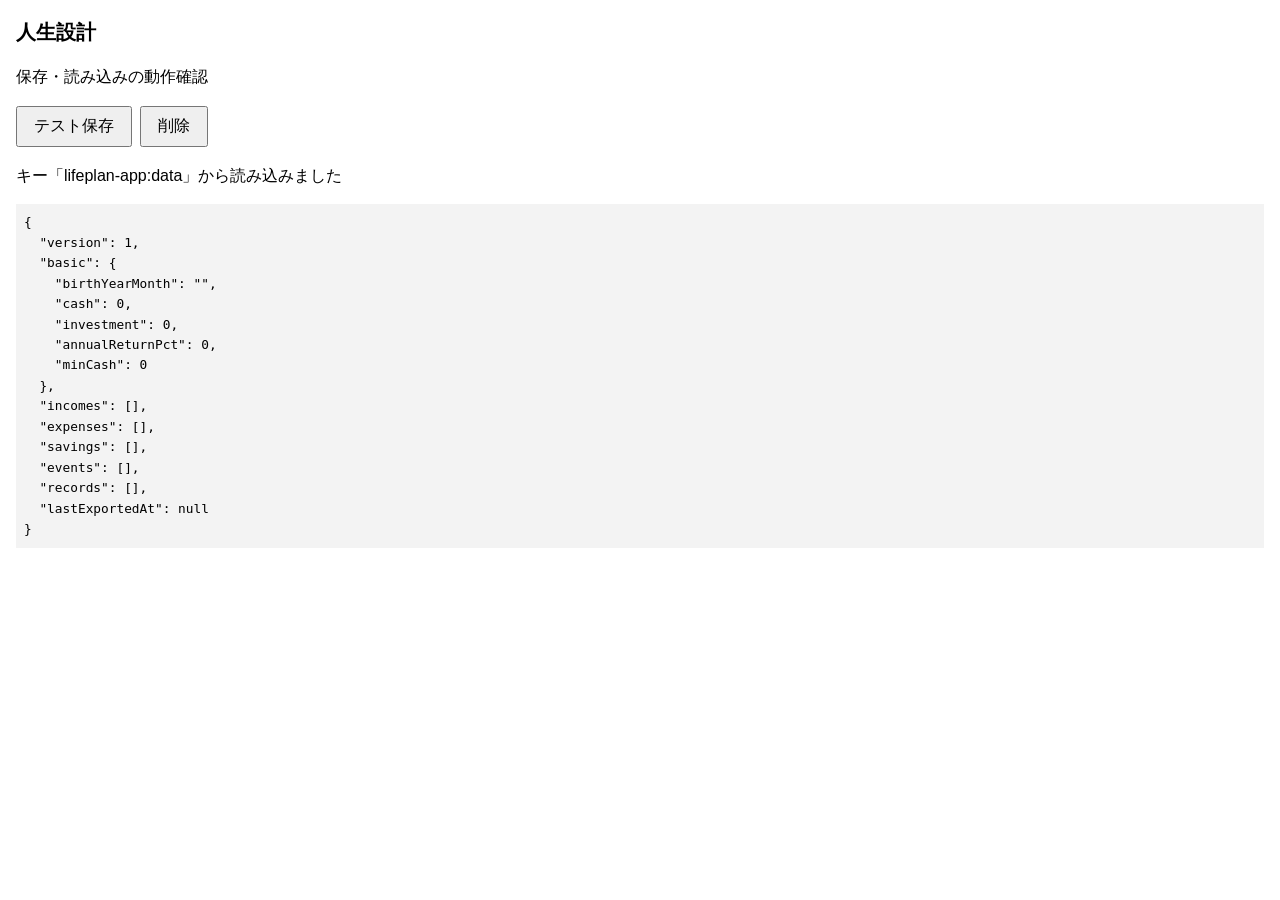
==== index.html @ 9d55ae02 "フォルダ構成とデータの保存・読み込みを追加" ====
<!DOCTYPE html>
<html lang="ja">
<head>
  <meta charset="UTF-8">
  <!-- スマホの画面幅に合わせて表示するための設定 -->
  <meta name="viewport" content="width=device-width, initial-scale=1">
  <title>人生設計</title>
  <link rel="stylesheet" href="css/style.css">
</head>
<body>
  <h1>人生設計</h1>

  <!-- ここから下はステップ1の動作確認用。ステップ3で入力画面に置き換える -->
  <p>保存・読み込みの動作確認</p>
  <div class="buttons">
    <button id="save-test" type="button">テスト保存</button>
    <button id="clear" type="button">削除</button>
  </div>
  <p id="message"></p>
  <pre id="output"></pre>

  <!-- type="module" は、JavaScript のファイルを分割して読み込めるようにする指定 -->
  <script type="module" src="js/app.js"></script>
</body>
</html>
---- css/style.css ----
/* style.css : 見た目の設定。今は最小限で、画面を作るステップで足していく */

body {
  margin: 0;
  padding: 16px;
  font-family: sans-serif;
  line-height: 1.6;
}

h1 {
  font-size: 1.25rem;
  margin: 0 0 8px;
}

.buttons {
  display: flex;
  gap: 8px;
}

button {
  font-size: 1rem;
  padding: 8px 16px;
}

/* 保存データの表示欄。長い行は折り返さず、欄の中だけ横スクロールさせる */
pre {
  overflow-x: auto;
  padding: 8px;
  background: #f3f3f3;
  font-size: 0.8rem;
}
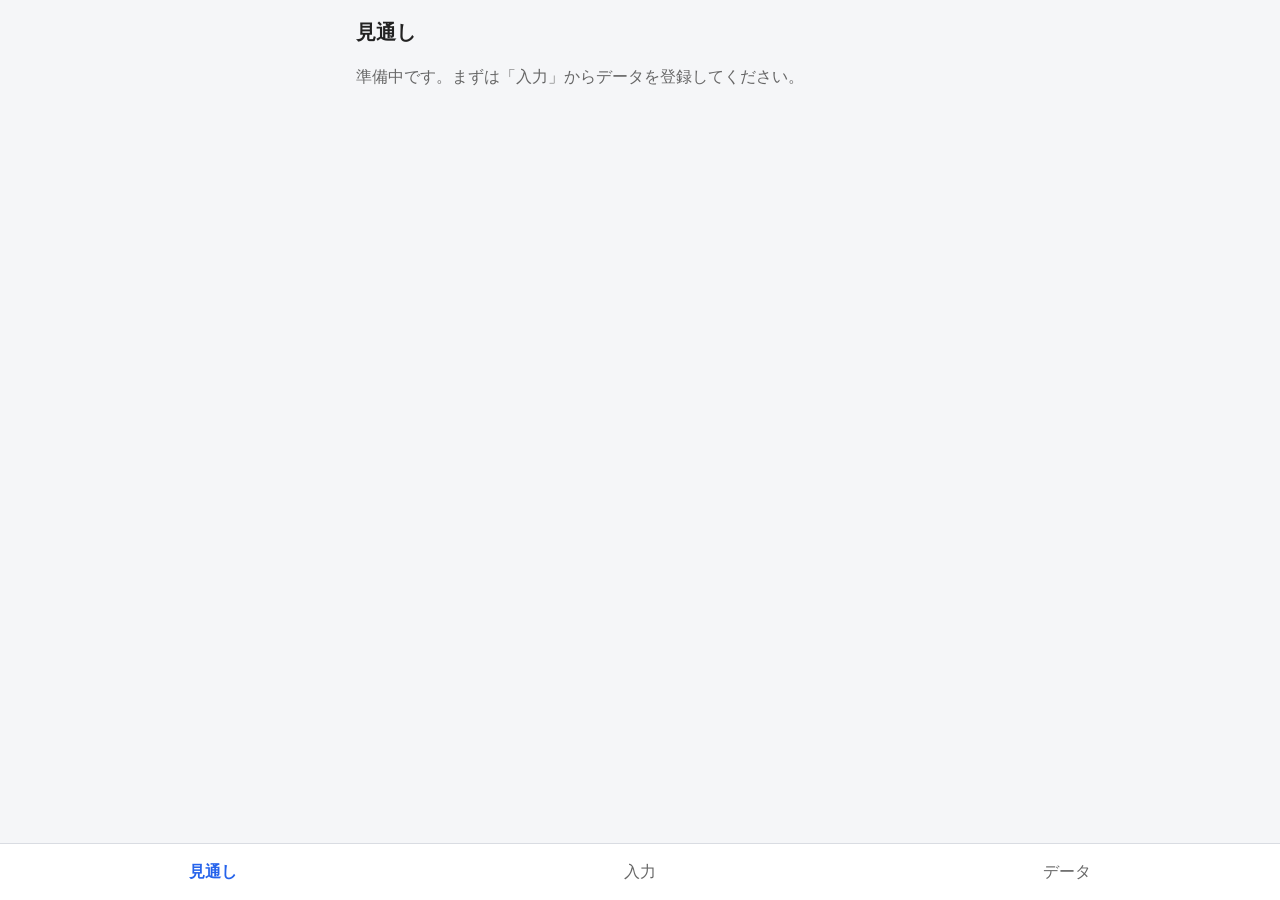
==== commit c12bc6b4: "入力画面を追加（基本情報・収入・生活費・積立・イベント）" ====
--- a/index.html
+++ b/index.html
@@ -2,22 +2,45 @@
 <html lang="ja">
 <head>
   <meta charset="UTF-8">
-  <!-- スマホの画面幅に合わせて表示するための設定 -->
-  <meta name="viewport" content="width=device-width, initial-scale=1">
+  <!-- スマホの画面幅に合わせて表示するための設定
+       （viewport-fit=cover は、iPhone の画面下の丸い部分まで使うための指定） -->
+  <meta name="viewport" content="width=device-width, initial-scale=1, viewport-fit=cover">
   <title>人生設計</title>
   <link rel="stylesheet" href="css/style.css">
 </head>
 <body>
-  <h1>人生設計</h1>
+  <!-- 保存データを読み込めなかったときのメッセージ欄 -->
+  <p id="load-error" class="error-box" hidden></p>
 
-  <!-- ここから下はステップ1の動作確認用。ステップ3で入力画面に置き換える -->
-  <p>保存・読み込みの動作確認</p>
-  <div class="buttons">
-    <button id="save-test" type="button">テスト保存</button>
-    <button id="clear" type="button">削除</button>
-  </div>
-  <p id="message"></p>
-  <pre id="output"></pre>
+  <main>
+    <!-- 画面1：見通し（ステップ4で作る） -->
+    <section id="screen-main" class="screen">
+      <h1>見通し</h1>
+      <p class="note">準備中です。まずは「入力」からデータを登録してください。</p>
+    </section>
+
+    <!-- 画面2：入力 -->
+    <section id="screen-input" class="screen" hidden>
+      <h1>入力</h1>
+      <!-- タブ（中のボタンは input.js が作る） -->
+      <div id="tabs" class="tabs"></div>
+      <!-- 選んだタブの中身（input.js が作る） -->
+      <div id="tab-content"></div>
+    </section>
+
+    <!-- 画面3：データ管理（ステップ7で作る） -->
+    <section id="screen-data" class="screen" hidden>
+      <h1>データ管理</h1>
+      <p class="note">準備中です。</p>
+    </section>
+  </main>
+
+  <!-- 画面の下に固定する、画面切り替えのボタン -->
+  <nav class="bottom-nav">
+    <button type="button" data-screen="main" class="active">見通し</button>
+    <button type="button" data-screen="input">入力</button>
+    <button type="button" data-screen="data">データ</button>
+  </nav>
 
   <!-- type="module" は、JavaScript のファイルを分割して読み込めるようにする指定 -->
   <script type="module" src="js/app.js"></script>
--- a/css/style.css
+++ b/css/style.css
@@ -1,31 +1,268 @@
-/* style.css : 見た目の設定。今は最小限で、画面を作るステップで足していく */
+/* style.css : 見た目の設定。スマホの縦画面（幅375px前後）を基準にしている */
+
+/* 幅や高さの計算に、余白と枠線を含める（レイアウトが崩れにくくなる定番の設定） */
+* {
+  box-sizing: border-box;
+}
+
+/* hidden を付けた要素は必ず隠す */
+[hidden] {
+  display: none !important;
+}
 
 body {
   margin: 0;
-  padding: 16px;
   font-family: sans-serif;
   line-height: 1.6;
+  color: #222;
+  background: #f5f6f8;
+}
+
+/* 画面の中身。下の固定ボタンに隠れないよう、下に余白を取る。
+   env(safe-area-inset-bottom) は iPhone の画面下の丸い部分の高さ */
+main {
+  max-width: 600px;
+  margin: 0 auto;
+  padding: 16px 16px calc(80px + env(safe-area-inset-bottom));
 }
 
 h1 {
   font-size: 1.25rem;
-  margin: 0 0 8px;
-}
-
-.buttons {
+  margin: 0 0 12px;
+}
+
+h2 {
+  font-size: 1.1rem;
+  margin: 0 0 12px;
+}
+
+.note {
+  color: #666;
+}
+
+/* ---- ボタン・入力欄の共通設定 ---- */
+
+/* 文字を16px以上にしておくと、iPhone で入力欄をタップしたときに画面が勝手に拡大されない */
+button,
+input,
+select {
+  font: inherit;
+  font-size: 1rem;
+  color: inherit;
+}
+
+button {
+  min-height: 44px; /* 指で押しやすい高さ */
+  padding: 8px 16px;
+  border: 1px solid #c5c9d0;
+  border-radius: 8px;
+  background: #fff;
+  cursor: pointer;
+}
+
+button.primary {
+  border-color: #2563eb;
+  background: #2563eb;
+  color: #fff;
+}
+
+button.danger {
+  border-color: #c62828;
+  color: #c62828;
+}
+
+button.small {
+  min-height: 40px;
+  padding: 4px 12px;
+  font-size: 0.9rem;
+}
+
+input,
+select {
+  min-height: 44px;
+  padding: 8px;
+  border: 1px solid #c5c9d0;
+  border-radius: 8px;
+  background: #fff;
+}
+
+/* ---- 画面下の切り替えボタン ---- */
+
+.bottom-nav {
+  position: fixed;
+  left: 0;
+  right: 0;
+  bottom: 0;
+  display: flex;
+  padding-bottom: env(safe-area-inset-bottom);
+  background: #fff;
+  border-top: 1px solid #d9dce2;
+}
+
+.bottom-nav button {
+  flex: 1; /* 3つのボタンで幅を等分する */
+  min-height: 56px;
+  border: none;
+  border-radius: 0;
+  background: none;
+  color: #666;
+}
+
+.bottom-nav button.active {
+  color: #2563eb;
+  font-weight: bold;
+}
+
+/* ---- 入力画面のタブ ---- */
+
+/* 幅が足りないときは、タブの列だけ横スクロールさせる */
+.tabs {
+  display: flex;
+  gap: 4px;
+  overflow-x: auto;
+  margin: 0 -16px 16px;
+  padding: 0 16px;
+  border-bottom: 1px solid #d9dce2;
+}
+
+.tabs button {
+  flex: none;
+  border: none;
+  border-bottom: 3px solid transparent;
+  border-radius: 0;
+  background: none;
+  color: #666;
+  white-space: nowrap;
+}
+
+.tabs button.active {
+  border-bottom-color: #2563eb;
+  color: #2563eb;
+  font-weight: bold;
+}
+
+/* ---- 入力フォーム ---- */
+
+.field {
+  display: block;
+  margin-bottom: 16px;
+}
+
+.field-label {
+  display: block;
+  margin-bottom: 4px;
+  font-size: 0.9rem;
+  font-weight: bold;
+}
+
+.field input {
+  width: 100%;
+}
+
+.field-hint {
+  display: block;
+  font-size: 0.8rem;
+  color: #666;
+}
+
+.field-error {
+  margin: 4px 0 0;
+  font-size: 0.85rem;
+  color: #c62828;
+}
+
+.field-error:empty {
+  display: none;
+}
+
+/* 臨時収入の1行（月・額・消すボタンを横に並べる） */
+.bonus-row {
   display: flex;
   gap: 8px;
-}
-
-button {
-  font-size: 1rem;
-  padding: 8px 16px;
-}
-
-/* 保存データの表示欄。長い行は折り返さず、欄の中だけ横スクロールさせる */
+  margin-bottom: 8px;
+}
+
+.bonus-row input {
+  flex: 1;
+  min-width: 0; /* 狭い画面で入力欄がはみ出さないようにする */
+}
+
+.form-buttons {
+  display: flex;
+  flex-wrap: wrap;
+  gap: 8px;
+  margin-top: 8px;
+}
+
+/* 削除ボタンは押し間違えにくいよう、右端に離して置く */
+.form-buttons .danger {
+  margin-left: auto;
+}
+
+/* ---- 一覧のカード ---- */
+
+.card {
+  display: block;
+  width: 100%;
+  margin-bottom: 8px;
+  padding: 12px;
+  text-align: left;
+}
+
+.card-main,
+.card-sub,
+.card-warning {
+  display: block;
+}
+
+.card-sub {
+  font-size: 0.85rem;
+  color: #666;
+}
+
+.card-warning {
+  font-size: 0.85rem;
+  color: #9a6700;
+}
+
+button.add {
+  width: 100%;
+  margin-top: 8px;
+}
+
+/* ---- メッセージ ---- */
+
+.message {
+  margin: 12px 0;
+  color: #1a7f37;
+}
+
+.message:empty {
+  display: none;
+}
+
+.warning-box {
+  margin: 0 0 16px;
+  padding: 8px 12px;
+  border-radius: 8px;
+  background: #fff8c5;
+  color: #6b4e00;
+  font-size: 0.9rem;
+}
+
+.error-box {
+  margin: 12px 16px;
+  padding: 8px 12px;
+  border-radius: 8px;
+  background: #ffebe9;
+  color: #c62828;
+}
+
+/* ---- テストページ（test.html）用 ---- */
+
 pre {
   overflow-x: auto;
   padding: 8px;
-  background: #f3f3f3;
+  background: #eee;
   font-size: 0.8rem;
 }
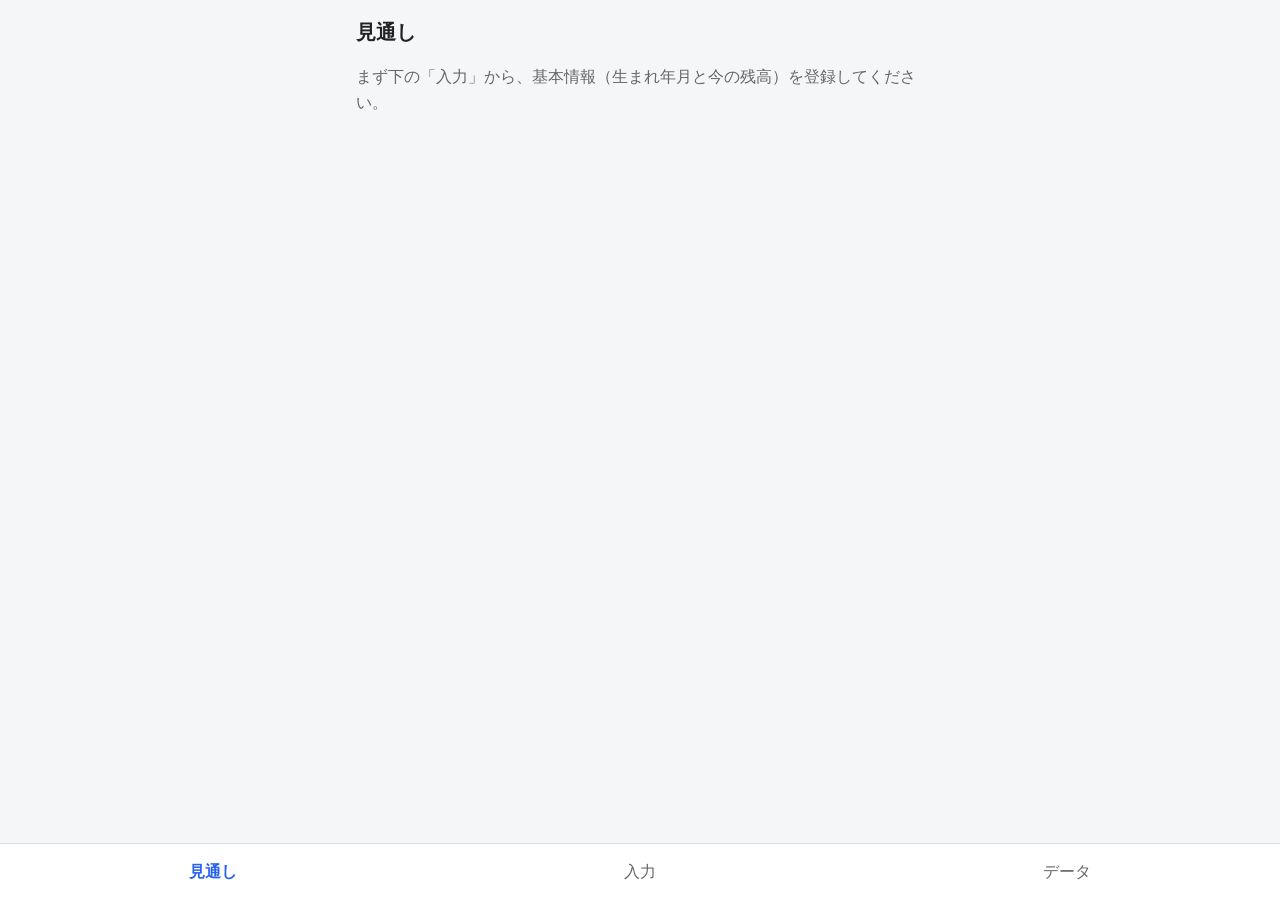
==== commit 7e60c9df: "メイン画面に年表と資産グラフを追加 Co-Authored-By: Claude Fable 5.2 <noreply@anthropic.com>" ====
--- a/index.html
+++ b/index.html
@@ -16,7 +16,8 @@
     <!-- 画面1：見通し（ステップ4で作る） -->
     <section id="screen-main" class="screen">
       <h1>見通し</h1>
-      <p class="note">準備中です。まずは「入力」からデータを登録してください。</p>
+      <!-- 年表と資産グラフ（main.js が作る） -->
+      <div id="main-content"></div>
     </section>
 
     <!-- 画面2：入力 -->
--- a/css/style.css
+++ b/css/style.css
@@ -258,6 +258,194 @@
   color: #c62828;
 }
 
+/* ---- メイン画面：年表と資産グラフ ---- */
+
+/* グラフで使う色を、役割ごとに名前を付けてまとめておく */
+.viz-root {
+  --series-cash: #2a78d6; /* 現金（青） */
+  --series-invest: #eb6834; /* 投資（オレンジ） */
+  --status-critical: #d03b3b; /* 現金のマイナス（赤） */
+  --ink: #0b0b0b; /* 文字 */
+  --ink-secondary: #52514e; /* 控えめな文字 */
+  --ink-muted: #898781; /* 目盛りの文字 */
+  --grid: #e1e0d9; /* 目盛りの線 */
+  --axis: #c3c2b7; /* 0の線 */
+  --surface: #fff; /* グラフの背景 */
+}
+
+.chart-card {
+  padding: 12px 0 12px 4px;
+  border-radius: 12px;
+  background: var(--surface);
+}
+
+.legend {
+  display: flex;
+  flex-wrap: wrap;
+  gap: 4px 16px;
+  padding: 0 12px 8px;
+  font-size: 0.85rem;
+  color: var(--ink-secondary);
+}
+
+.legend > span {
+  display: inline-flex;
+  align-items: center;
+  gap: 6px;
+}
+
+.legend-unit {
+  margin-left: auto;
+  color: var(--ink-muted);
+}
+
+/* 色見本の小さな四角 */
+.swatch {
+  flex: none;
+  width: 12px;
+  height: 12px;
+  border-radius: 3px;
+}
+
+.swatch-cash { background: var(--series-cash); }
+.swatch-invest { background: var(--series-invest); }
+.swatch-short { background: var(--status-critical); }
+.swatch-event { border-radius: 50%; background: var(--ink-secondary); }
+.swatch-none { background: none; }
+
+/* 縦軸（固定）と、横スクロールする図を横に並べる */
+.chart-row {
+  display: flex;
+}
+
+.chart-scroll {
+  flex: 1;
+  min-width: 0; /* これがないと、図の幅のぶん画面全体が横に広がってしまう */
+  overflow-x: auto;
+}
+
+.chart,
+.y-axis {
+  display: block;
+  flex: none;
+}
+
+.chart text,
+.y-axis text {
+  font-size: 12px;
+}
+
+.axis-year { fill: var(--ink-secondary); }
+.axis-age,
+.axis-tick { fill: var(--ink-muted); }
+.axis-tick { font-variant-numeric: tabular-nums; }
+
+.grid { stroke: var(--grid); stroke-width: 1; }
+.baseline { stroke: var(--axis); stroke-width: 1; }
+
+/* 面はうすく、線ははっきり描く */
+.area-cash { fill: var(--series-cash); fill-opacity: 0.22; }
+.area-invest { fill: var(--series-invest); fill-opacity: 0.22; }
+.area-short { fill: var(--status-critical); fill-opacity: 0.45; }
+
+.line-cash,
+.line-invest {
+  fill: none;
+  stroke-width: 2;
+  stroke-linejoin: round;
+  stroke-linecap: round;
+}
+
+.line-cash { stroke: var(--series-cash); }
+.line-invest { stroke: var(--series-invest); }
+
+.series-label { fill: var(--ink-secondary); }
+
+/* 選んだ月を示す縦線と点（点は白いふちで線と見分けやすくする） */
+.crosshair { stroke: var(--ink-muted); stroke-width: 1; }
+.dot-cash { fill: var(--series-cash); stroke: var(--surface); stroke-width: 2; }
+.dot-invest { fill: var(--series-invest); stroke: var(--surface); stroke-width: 2; }
+
+.event-dot { fill: var(--ink-secondary); stroke: var(--surface); stroke-width: 2; }
+.event-label { fill: var(--ink); }
+
+/* タップした月の数値 */
+.readout {
+  margin: 8px 12px 0;
+  padding-top: 8px;
+  border-top: 1px solid var(--grid);
+  font-size: 0.9rem;
+}
+
+.readout p {
+  margin: 0;
+}
+
+.readout-title {
+  font-weight: bold;
+}
+
+.readout-row,
+.readout-event {
+  display: flex;
+  align-items: center;
+  gap: 6px;
+}
+
+.readout-label {
+  width: 3em;
+  color: var(--ink-secondary);
+}
+
+.readout-value {
+  font-variant-numeric: tabular-nums;
+}
+
+.readout-warning {
+  color: var(--status-critical);
+}
+
+.readout .readout-event {
+  margin-top: 4px;
+}
+
+.readout-memo {
+  padding-left: 18px;
+  color: var(--ink-secondary);
+  font-size: 0.85rem;
+}
+
+/* 表で見る */
+.table-view {
+  margin-top: 12px;
+  font-size: 0.9rem;
+}
+
+.table-view summary {
+  min-height: 44px;
+  padding: 10px 0;
+  cursor: pointer;
+}
+
+.table-view table {
+  width: 100%;
+  border-collapse: collapse;
+  background: #fff;
+}
+
+.table-view th,
+.table-view td {
+  padding: 6px 8px;
+  border-bottom: 1px solid #e1e0d9;
+  text-align: left;
+}
+
+.table-view th:not(:first-child),
+.table-view .num {
+  text-align: right;
+  font-variant-numeric: tabular-nums;
+}
+
 /* ---- テストページ（test.html）用 ---- */
 
 pre {
